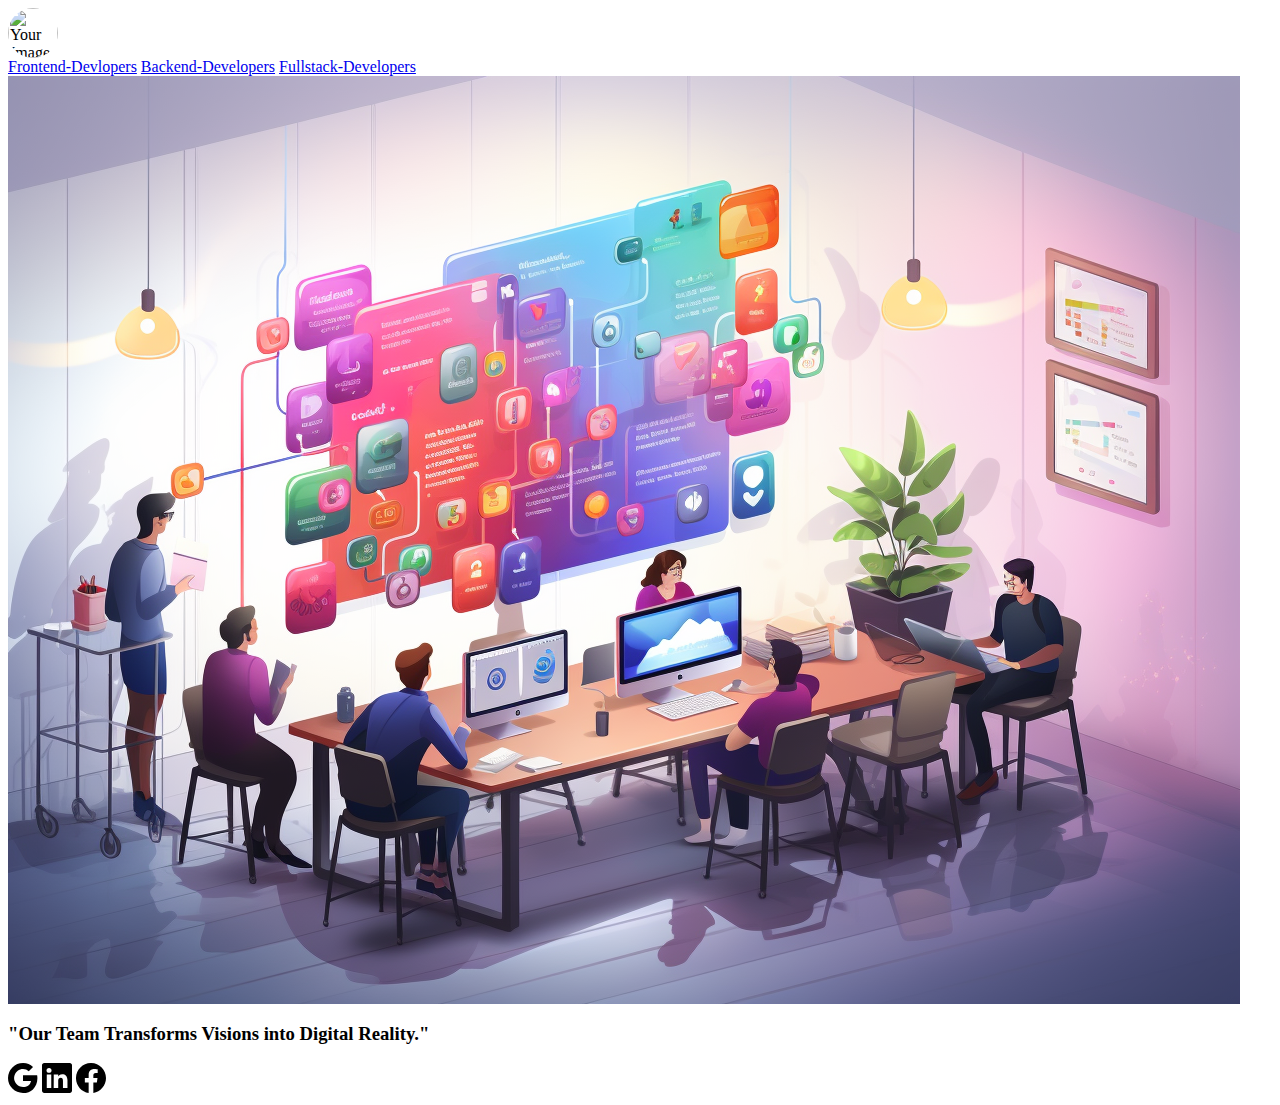
==== index.html @ 73cad887 "svg" ====
<html>
    <head>
        <script src="https://code.jquery.com/jquery-3.5.1.slim.min.js"></script>
        <title>Chandan Kumar</title>
        <link rel="stylesheet" href="https://cdn.jsdelivr.net/npm/bootstrap@4.6.2/dist/css/bootstrap.min.css" integrity="sha384-xOolHFLEh07PJGoPkLv1IbcEPTNtaed2xpHsD9ESMhqIYd0nLMwNLD69Npy4HI+N" crossorigin="anonymous">
        <link rel="stylesheet" href="C:\Users\chand\OneDrive\Desktop\Portfolio\index.css">
        <link rel="icon" type="image/jpg" href="C:\Users\chand\Downloads\IMG_20231231_193632_900.jpg">
    </head>
    <body>
        <header class="headerClass">
            <div class="logo">
                <img  src="C:\Users\chand\OneDrive\Desktop\Portfolio\20230902_112041.jpg" alt="Your Image Description" data-description="Pawan Kalyan" style="width: 50px; height: 50px; border-radius: 50%; display: block">

            </div>
            <div class="navigation" >
                <a href="loginfrom.html" class="button"> Frontend-Devlopers</a>
                <a href="#" class="button">Backend-Developers</a>
                <a href="#" class="button">Fullstack-Developers</a>
            </div>
        </header>
        <section>
            <div class="middle">
                <div class="software">
                    <img src="softwareTeam.png" class="software" alt="" >
                </div>
            <h3 class="text " id="text-main" onMouseOver="b()">"Our Team Transforms Visions into Digital Reality."</h3>
                
    
        </div>
        </section>
        <footer class="footerClass">
            <div class="socialMedia">
                <svg xmlns="http://www.w3.org/2000/svg" width="30" height="30" fill="currentColor" class="bi bi-google" viewBox="0 0 16 16">
                    <path d="M15.545 6.558a9.4 9.4 0 0 1 .139 1.626c0 2.434-.87 4.492-2.384 5.885h.002C11.978 15.292 10.158 16 8 16A8 8 0 1 1 8 0a7.7 7.7 0 0 1 5.352 2.082l-2.284 2.284A4.35 4.35 0 0 0 8 3.166c-2.087 0-3.86 1.408-4.492 3.304a4.8 4.8 0 0 0 0 3.063h.003c.635 1.893 2.405 3.301 4.492 3.301 1.078 0 2.004-.276 2.722-.764h-.003a3.7 3.7 0 0 0 1.599-2.431H8v-3.08z"/>
                  </svg>
                  <svg xmlns="http://www.w3.org/2000/svg" width="30" height="30" fill="currentColor" class="bi bi-linkedin" viewBox="0 0 16 16">
                    <path d="M0 1.146C0 .513.526 0 1.175 0h13.65C15.474 0 16 .513 16 1.146v13.708c0 .633-.526 1.146-1.175 1.146H1.175C.526 16 0 15.487 0 14.854zm4.943 12.248V6.169H2.542v7.225zm-1.2-8.212c.837 0 1.358-.554 1.358-1.248-.015-.709-.52-1.248-1.342-1.248S2.4 3.226 2.4 3.934c0 .694.521 1.248 1.327 1.248zm4.908 8.212V9.359c0-.216.016-.432.08-.586.173-.431.568-.878 1.232-.878.869 0 1.216.662 1.216 1.634v3.865h2.401V9.25c0-2.22-1.184-3.252-2.764-3.252-1.274 0-1.845.7-2.165 1.193v.025h-.016l.016-.025V6.169h-2.4c.03.678 0 7.225 0 7.225z"/>
                  </svg>
                  <svg xmlns="http://www.w3.org/2000/svg" width="30" height="30" fill="currentColor" class="bi bi-facebook" viewBox="0 0 16 16">
                    <path d="M16 8.049c0-4.446-3.582-8.05-8-8.05C3.58 0-.002 3.603-.002 8.05c0 4.017 2.926 7.347 6.75 7.951v-5.625h-2.03V8.05H6.75V6.275c0-2.017 1.195-3.131 3.022-3.131.876 0 1.791.157 1.791.157v1.98h-1.009c-.993 0-1.303.621-1.303 1.258v1.51h2.218l-.354 2.326H9.25V16c3.824-.604 6.75-3.934 6.75-7.951"/>
                  </svg>

            </div>
        </footer>
        <script src="script.js"></script>
        </body> 

</html>
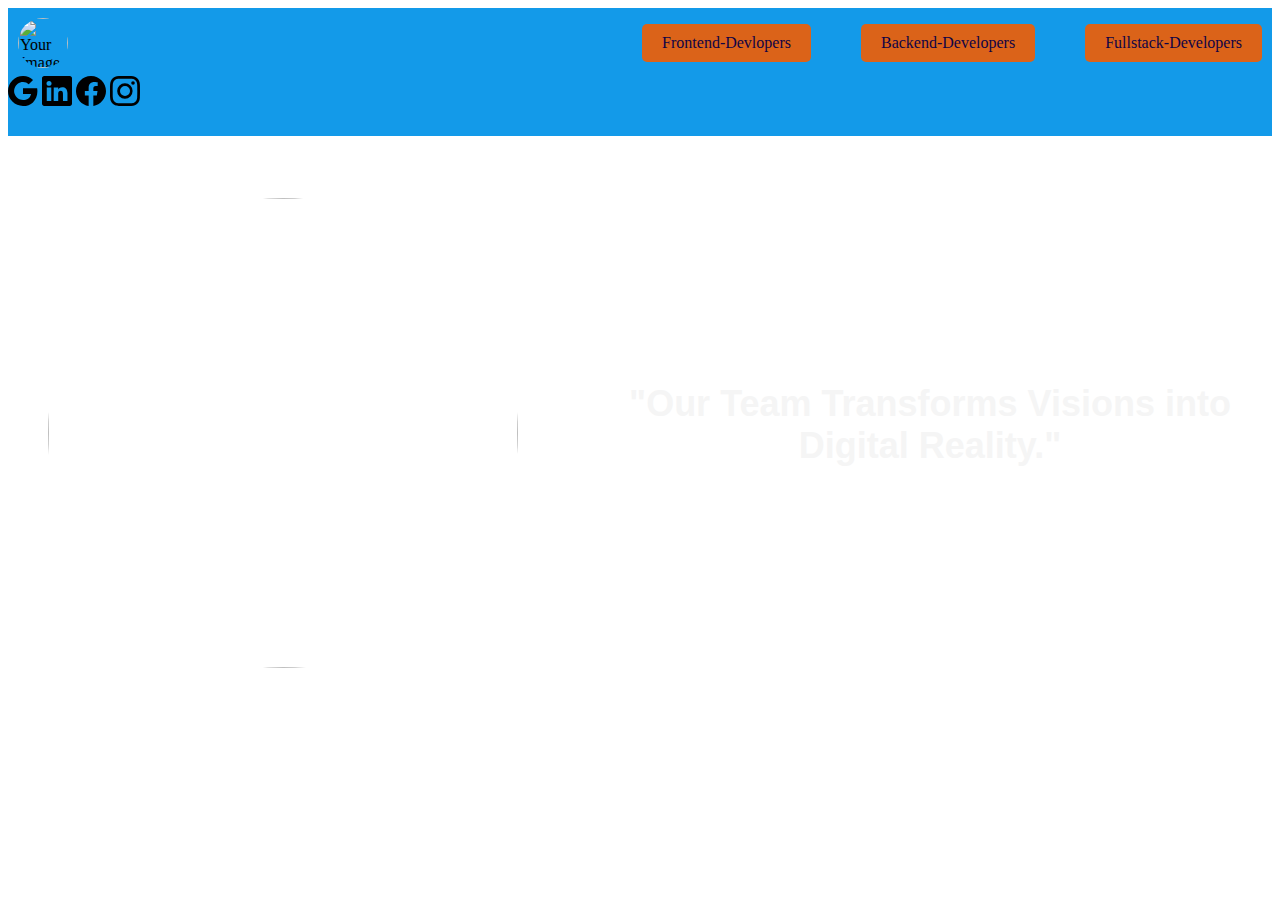
==== commit 0187d878: "svg" ====
--- a/index.html
+++ b/index.html
@@ -3,17 +3,17 @@
         <script src="https://code.jquery.com/jquery-3.5.1.slim.min.js"></script>
         <title>Chandan Kumar</title>
         <link rel="stylesheet" href="https://cdn.jsdelivr.net/npm/bootstrap@4.6.2/dist/css/bootstrap.min.css" integrity="sha384-xOolHFLEh07PJGoPkLv1IbcEPTNtaed2xpHsD9ESMhqIYd0nLMwNLD69Npy4HI+N" crossorigin="anonymous">
-        <link rel="stylesheet" href="C:\Users\chand\OneDrive\Desktop\Portfolio\index.css">
+        <link rel="stylesheet" href="./index.css">
         <link rel="icon" type="image/jpg" href="C:\Users\chand\Downloads\IMG_20231231_193632_900.jpg">
     </head>
     <body>
         <header class="headerClass">
             <div class="logo">
-                <img  src="C:\Users\chand\OneDrive\Desktop\Portfolio\20230902_112041.jpg" alt="Your Image Description" data-description="Pawan Kalyan" style="width: 50px; height: 50px; border-radius: 50%; display: block">
+                <img  src=C:\Users\chand\Downloads\20230902_112041.jpg alt="Your Image Description" data-description="Pawan Kalyan" style="width: 50px; height: 50px; border-radius: 50%; display: block">
 
             </div>
             <div class="navigation" >
-                <a href="loginfrom.html" class="button"> Frontend-Devlopers</a>
+                <a href="C:\Users\Siva Krishna\OneDrive\Desktop\Portfolio\loginfrom.html" class="button"> Frontend-Devlopers</a>
                 <a href="#" class="button">Backend-Developers</a>
                 <a href="#" class="button">Fullstack-Developers</a>
             </div>
@@ -21,9 +21,9 @@
         <section>
             <div class="middle">
                 <div class="software">
-                    <img src="softwareTeam.png" class="software" alt="" >
+                    <img src="C:\Users\chand\OneDrive\Desktop\Portfolio\softwareTeam.png" class="software" alt="" >
                 </div>
-            <h3 class="text " id="text-main" onMouseOver="b()">"Our Team Transforms Visions into Digital Reality."</h3>
+            <h3 class="text ">"Our Team Transforms Visions into Digital Reality."</h3>
                 
     
         </div>
@@ -39,10 +39,12 @@
                   <svg xmlns="http://www.w3.org/2000/svg" width="30" height="30" fill="currentColor" class="bi bi-facebook" viewBox="0 0 16 16">
                     <path d="M16 8.049c0-4.446-3.582-8.05-8-8.05C3.58 0-.002 3.603-.002 8.05c0 4.017 2.926 7.347 6.75 7.951v-5.625h-2.03V8.05H6.75V6.275c0-2.017 1.195-3.131 3.022-3.131.876 0 1.791.157 1.791.157v1.98h-1.009c-.993 0-1.303.621-1.303 1.258v1.51h2.218l-.354 2.326H9.25V16c3.824-.604 6.75-3.934 6.75-7.951"/>
                   </svg>
+                  <svg xmlns="http://www.w3.org/2000/svg" width="30" height="30" fill="currentColor" class="bi bi-instagram" viewBox="0 0 16 16">
+                    <path d="M8 0C5.829 0 5.556.01 4.703.048 3.85.088 3.269.222 2.76.42a3.9 3.9 0 0 0-1.417.923A3.9 3.9 0 0 0 .42 2.76C.222 3.268.087 3.85.048 4.7.01 5.555 0 5.827 0 8.001c0 2.172.01 2.444.048 3.297.04.852.174 1.433.372 1.942.205.526.478.972.923 1.417.444.445.89.719 1.416.923.51.198 1.09.333 1.942.372C5.555 15.99 5.827 16 8 16s2.444-.01 3.298-.048c.851-.04 1.434-.174 1.943-.372a3.9 3.9 0 0 0 1.416-.923c.445-.445.718-.891.923-1.417.197-.509.332-1.09.372-1.942C15.99 10.445 16 10.173 16 8s-.01-2.445-.048-3.299c-.04-.851-.175-1.433-.372-1.941a3.9 3.9 0 0 0-.923-1.417A3.9 3.9 0 0 0 13.24.42c-.51-.198-1.092-.333-1.943-.372C10.443.01 10.172 0 7.998 0zm-.717 1.442h.718c2.136 0 2.389.007 3.232.046.78.035 1.204.166 1.486.275.373.145.64.319.92.599s.453.546.598.92c.11.281.24.705.275 1.485.039.843.047 1.096.047 3.231s-.008 2.389-.047 3.232c-.035.78-.166 1.203-.275 1.485a2.5 2.5 0 0 1-.599.919c-.28.28-.546.453-.92.598-.28.11-.704.24-1.485.276-.843.038-1.096.047-3.232.047s-2.39-.009-3.233-.047c-.78-.036-1.203-.166-1.485-.276a2.5 2.5 0 0 1-.92-.598 2.5 2.5 0 0 1-.6-.92c-.109-.281-.24-.705-.275-1.485-.038-.843-.046-1.096-.046-3.233s.008-2.388.046-3.231c.036-.78.166-1.204.276-1.486.145-.373.319-.64.599-.92s.546-.453.92-.598c.282-.11.705-.24 1.485-.276.738-.034 1.024-.044 2.515-.045zm4.988 1.328a.96.96 0 1 0 0 1.92.96.96 0 0 0 0-1.92m-4.27 1.122a4.109 4.109 0 1 0 0 8.217 4.109 4.109 0 0 0 0-8.217m0 1.441a2.667 2.667 0 1 1 0 5.334 2.667 2.667 0 0 1 0-5.334"/>
+                  </svg>
 
             </div>
         </footer>
-        <script src="script.js"></script>
         </body> 
 
 </html>--- a/index.css
+++ b/index.css
@@ -0,0 +1,73 @@
+.headerClass{
+  background-color: rgb(19, 154, 233);
+}
+.footerClass{
+  background-color: rgb(19, 154, 233);
+  height:60px;
+  
+}
+
+  .middle{
+<<<<<<< Updated upstream
+    background-image: url("C:/Users/chand/Downloads/homeBGG.webp") ;
+=======
+    background-image: url("./homeBGG.webp") ;
+>>>>>>> Stashed changes
+    height: 700px; 
+    width: 100%;
+    margin-top: -2px;
+    position: relative; 
+  }
+  .software{
+    height: 470px;
+    width: 470px;
+    border-radius: 70%;
+    padding: 20px;
+    margin-top: 41px;
+    justify-content: space-between;
+    align-items: center;
+    position: absolute;
+  }
+
+  .text {
+    font-family: Arial, sans-serif;
+    text-align: center;
+    margin: 20px;
+    color: #f5f5f5;
+    margin-left: 600px;
+    margin-top: 10px;
+    font-size: 36px;
+    position: absolute;
+    top: 297px;
+  }
+
+header {
+    display: flex;
+    justify-content: space-between;
+    align-items: center; /* Align items vertically in the center */
+    background-color: #333;
+    padding: 10px;
+  }
+
+  .logo img {
+    width: 50px;
+    height: 50px;
+    border-radius: 50%;
+    display: block;
+  }
+
+  .navigation {
+    display: flex;
+    gap: 50px; /* Adjust the gap between buttons */
+  }
+
+  .button {
+    padding: 10px 20px;
+    font-size: 16px;
+    text-decoration: none;
+    color: #100345;
+    background-color: #db6319;
+    border: none;
+    border-radius: 5px;
+    cursor: pointer;
+  }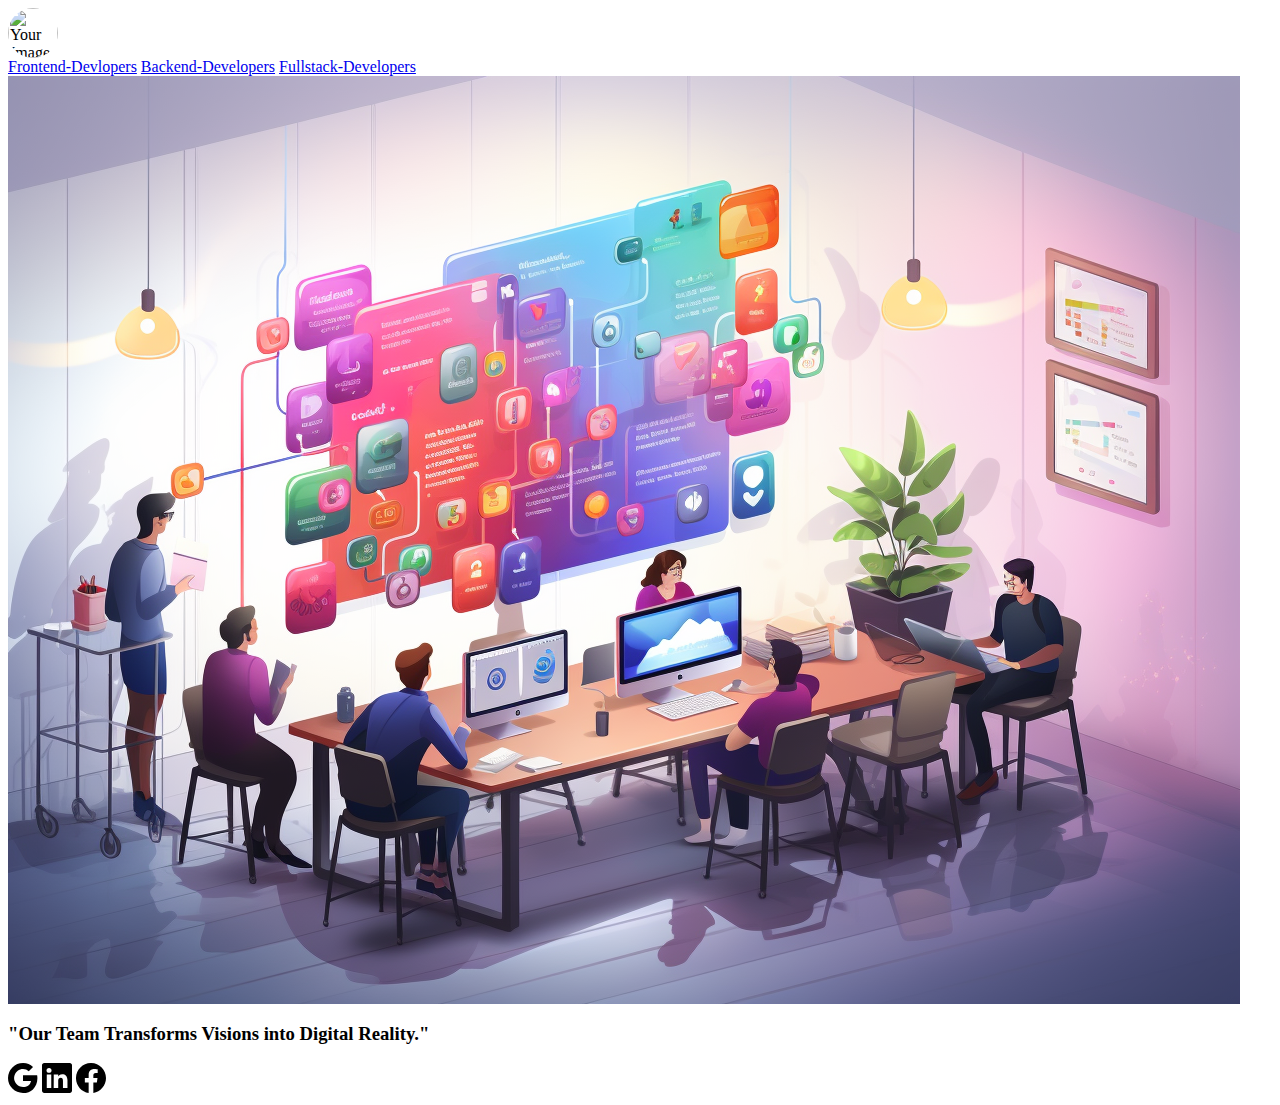
==== commit ecb70272: "demo3" ====
--- a/index.html
+++ b/index.html
@@ -3,17 +3,17 @@
         <script src="https://code.jquery.com/jquery-3.5.1.slim.min.js"></script>
         <title>Chandan Kumar</title>
         <link rel="stylesheet" href="https://cdn.jsdelivr.net/npm/bootstrap@4.6.2/dist/css/bootstrap.min.css" integrity="sha384-xOolHFLEh07PJGoPkLv1IbcEPTNtaed2xpHsD9ESMhqIYd0nLMwNLD69Npy4HI+N" crossorigin="anonymous">
-        <link rel="stylesheet" href="./index.css">
+        <link rel="stylesheet" href="C:\Users\chand\OneDrive\Desktop\Portfolio\index.css">
         <link rel="icon" type="image/jpg" href="C:\Users\chand\Downloads\IMG_20231231_193632_900.jpg">
     </head>
     <body>
         <header class="headerClass">
             <div class="logo">
-                <img  src=C:\Users\chand\Downloads\20230902_112041.jpg alt="Your Image Description" data-description="Pawan Kalyan" style="width: 50px; height: 50px; border-radius: 50%; display: block">
+                <img  src="C:\Users\chand\OneDrive\Desktop\Portfolio\20230902_112041.jpg" alt="Your Image Description" data-description="Pawan Kalyan" style="width: 50px; height: 50px; border-radius: 50%; display: block">
 
             </div>
             <div class="navigation" >
-                <a href="C:\Users\Siva Krishna\OneDrive\Desktop\Portfolio\loginfrom.html" class="button"> Frontend-Devlopers</a>
+                <a href="loginfrom.html" class="button"> Frontend-Devlopers</a>
                 <a href="#" class="button">Backend-Developers</a>
                 <a href="#" class="button">Fullstack-Developers</a>
             </div>
@@ -21,9 +21,9 @@
         <section>
             <div class="middle">
                 <div class="software">
-                    <img src="C:\Users\chand\OneDrive\Desktop\Portfolio\softwareTeam.png" class="software" alt="" >
+                    <img src="softwareTeam.png" class="software" alt="" >
                 </div>
-            <h3 class="text ">"Our Team Transforms Visions into Digital Reality."</h3>
+            <h3 class="text " id="text-main" onmouseover="c()" onmouseout="b()">"Our Team Transforms Visions into Digital Reality."</h3>
                 
     
         </div>
@@ -39,12 +39,10 @@
                   <svg xmlns="http://www.w3.org/2000/svg" width="30" height="30" fill="currentColor" class="bi bi-facebook" viewBox="0 0 16 16">
                     <path d="M16 8.049c0-4.446-3.582-8.05-8-8.05C3.58 0-.002 3.603-.002 8.05c0 4.017 2.926 7.347 6.75 7.951v-5.625h-2.03V8.05H6.75V6.275c0-2.017 1.195-3.131 3.022-3.131.876 0 1.791.157 1.791.157v1.98h-1.009c-.993 0-1.303.621-1.303 1.258v1.51h2.218l-.354 2.326H9.25V16c3.824-.604 6.75-3.934 6.75-7.951"/>
                   </svg>
-                  <svg xmlns="http://www.w3.org/2000/svg" width="30" height="30" fill="currentColor" class="bi bi-instagram" viewBox="0 0 16 16">
-                    <path d="M8 0C5.829 0 5.556.01 4.703.048 3.85.088 3.269.222 2.76.42a3.9 3.9 0 0 0-1.417.923A3.9 3.9 0 0 0 .42 2.76C.222 3.268.087 3.85.048 4.7.01 5.555 0 5.827 0 8.001c0 2.172.01 2.444.048 3.297.04.852.174 1.433.372 1.942.205.526.478.972.923 1.417.444.445.89.719 1.416.923.51.198 1.09.333 1.942.372C5.555 15.99 5.827 16 8 16s2.444-.01 3.298-.048c.851-.04 1.434-.174 1.943-.372a3.9 3.9 0 0 0 1.416-.923c.445-.445.718-.891.923-1.417.197-.509.332-1.09.372-1.942C15.99 10.445 16 10.173 16 8s-.01-2.445-.048-3.299c-.04-.851-.175-1.433-.372-1.941a3.9 3.9 0 0 0-.923-1.417A3.9 3.9 0 0 0 13.24.42c-.51-.198-1.092-.333-1.943-.372C10.443.01 10.172 0 7.998 0zm-.717 1.442h.718c2.136 0 2.389.007 3.232.046.78.035 1.204.166 1.486.275.373.145.64.319.92.599s.453.546.598.92c.11.281.24.705.275 1.485.039.843.047 1.096.047 3.231s-.008 2.389-.047 3.232c-.035.78-.166 1.203-.275 1.485a2.5 2.5 0 0 1-.599.919c-.28.28-.546.453-.92.598-.28.11-.704.24-1.485.276-.843.038-1.096.047-3.232.047s-2.39-.009-3.233-.047c-.78-.036-1.203-.166-1.485-.276a2.5 2.5 0 0 1-.92-.598 2.5 2.5 0 0 1-.6-.92c-.109-.281-.24-.705-.275-1.485-.038-.843-.046-1.096-.046-3.233s.008-2.388.046-3.231c.036-.78.166-1.204.276-1.486.145-.373.319-.64.599-.92s.546-.453.92-.598c.282-.11.705-.24 1.485-.276.738-.034 1.024-.044 2.515-.045zm4.988 1.328a.96.96 0 1 0 0 1.92.96.96 0 0 0 0-1.92m-4.27 1.122a4.109 4.109 0 1 0 0 8.217 4.109 4.109 0 0 0 0-8.217m0 1.441a2.667 2.667 0 1 1 0 5.334 2.667 2.667 0 0 1 0-5.334"/>
-                  </svg>
 
             </div>
         </footer>
+        <script src="script.js"></script>
         </body> 
 
 </html>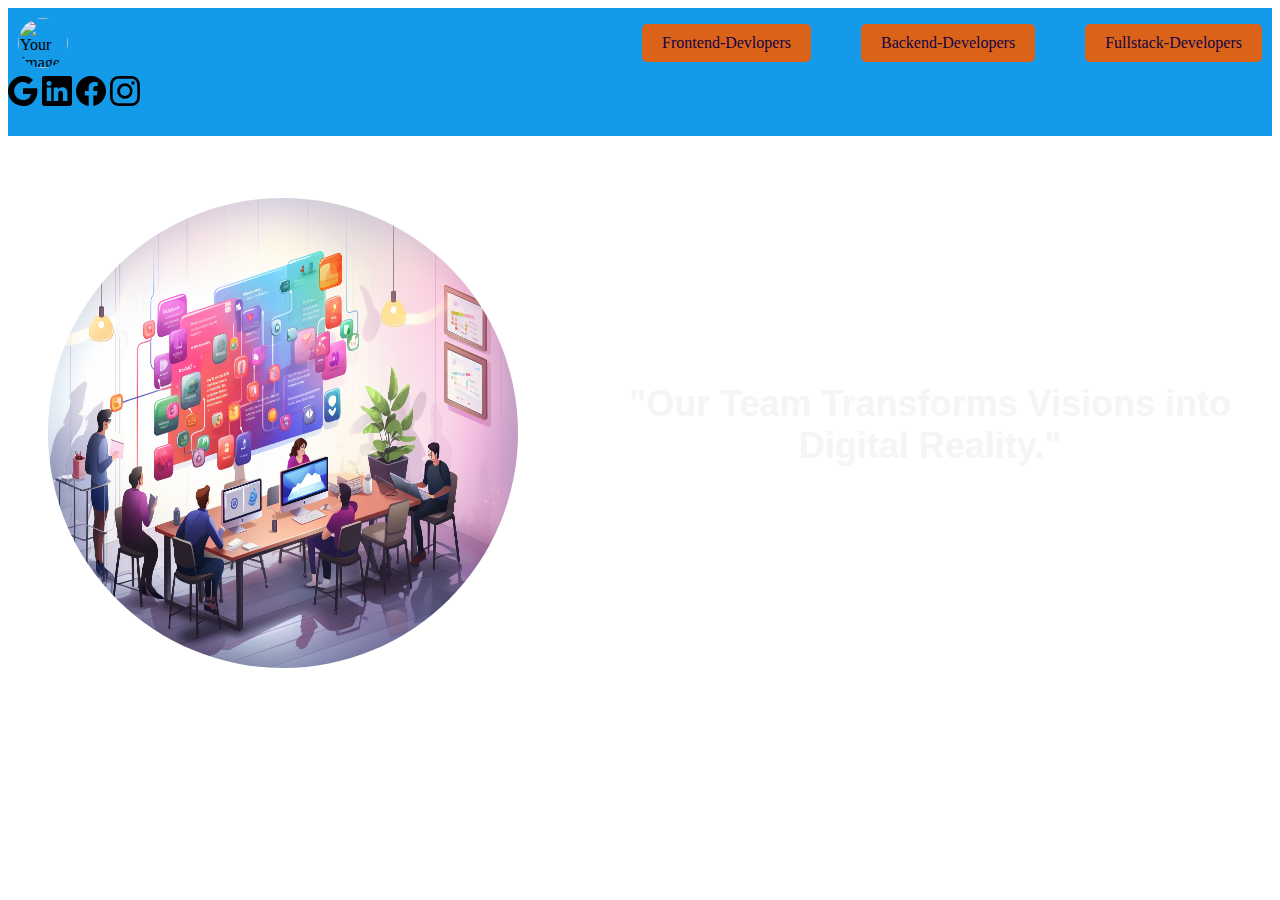
==== commit a1e61624: "svg2" ====
--- a/index.html
+++ b/index.html
@@ -3,7 +3,7 @@
         <script src="https://code.jquery.com/jquery-3.5.1.slim.min.js"></script>
         <title>Chandan Kumar</title>
         <link rel="stylesheet" href="https://cdn.jsdelivr.net/npm/bootstrap@4.6.2/dist/css/bootstrap.min.css" integrity="sha384-xOolHFLEh07PJGoPkLv1IbcEPTNtaed2xpHsD9ESMhqIYd0nLMwNLD69Npy4HI+N" crossorigin="anonymous">
-        <link rel="stylesheet" href="C:\Users\chand\OneDrive\Desktop\Portfolio\index.css">
+        <link rel="stylesheet" href="./index.css">
         <link rel="icon" type="image/jpg" href="C:\Users\chand\Downloads\IMG_20231231_193632_900.jpg">
     </head>
     <body>
@@ -39,6 +39,9 @@
                   <svg xmlns="http://www.w3.org/2000/svg" width="30" height="30" fill="currentColor" class="bi bi-facebook" viewBox="0 0 16 16">
                     <path d="M16 8.049c0-4.446-3.582-8.05-8-8.05C3.58 0-.002 3.603-.002 8.05c0 4.017 2.926 7.347 6.75 7.951v-5.625h-2.03V8.05H6.75V6.275c0-2.017 1.195-3.131 3.022-3.131.876 0 1.791.157 1.791.157v1.98h-1.009c-.993 0-1.303.621-1.303 1.258v1.51h2.218l-.354 2.326H9.25V16c3.824-.604 6.75-3.934 6.75-7.951"/>
                   </svg>
+                  <svg xmlns="http://www.w3.org/2000/svg" width="30" height="30" fill="currentColor" class="bi bi-instagram" viewBox="0 0 16 16">
+                    <path d="M8 0C5.829 0 5.556.01 4.703.048 3.85.088 3.269.222 2.76.42a3.9 3.9 0 0 0-1.417.923A3.9 3.9 0 0 0 .42 2.76C.222 3.268.087 3.85.048 4.7.01 5.555 0 5.827 0 8.001c0 2.172.01 2.444.048 3.297.04.852.174 1.433.372 1.942.205.526.478.972.923 1.417.444.445.89.719 1.416.923.51.198 1.09.333 1.942.372C5.555 15.99 5.827 16 8 16s2.444-.01 3.298-.048c.851-.04 1.434-.174 1.943-.372a3.9 3.9 0 0 0 1.416-.923c.445-.445.718-.891.923-1.417.197-.509.332-1.09.372-1.942C15.99 10.445 16 10.173 16 8s-.01-2.445-.048-3.299c-.04-.851-.175-1.433-.372-1.941a3.9 3.9 0 0 0-.923-1.417A3.9 3.9 0 0 0 13.24.42c-.51-.198-1.092-.333-1.943-.372C10.443.01 10.172 0 7.998 0zm-.717 1.442h.718c2.136 0 2.389.007 3.232.046.78.035 1.204.166 1.486.275.373.145.64.319.92.599s.453.546.598.92c.11.281.24.705.275 1.485.039.843.047 1.096.047 3.231s-.008 2.389-.047 3.232c-.035.78-.166 1.203-.275 1.485a2.5 2.5 0 0 1-.599.919c-.28.28-.546.453-.92.598-.28.11-.704.24-1.485.276-.843.038-1.096.047-3.232.047s-2.39-.009-3.233-.047c-.78-.036-1.203-.166-1.485-.276a2.5 2.5 0 0 1-.92-.598 2.5 2.5 0 0 1-.6-.92c-.109-.281-.24-.705-.275-1.485-.038-.843-.046-1.096-.046-3.233s.008-2.388.046-3.231c.036-.78.166-1.204.276-1.486.145-.373.319-.64.599-.92s.546-.453.92-.598c.282-.11.705-.24 1.485-.276.738-.034 1.024-.044 2.515-.045zm4.988 1.328a.96.96 0 1 0 0 1.92.96.96 0 0 0 0-1.92m-4.27 1.122a4.109 4.109 0 1 0 0 8.217 4.109 4.109 0 0 0 0-8.217m0 1.441a2.667 2.667 0 1 1 0 5.334 2.667 2.667 0 0 1 0-5.334"/>
+                  </svg>
 
             </div>
         </footer>
--- a/index.css
+++ b/index.css
@@ -0,0 +1,73 @@
+.headerClass{
+  background-color: rgb(19, 154, 233);
+}
+.footerClass{
+  background-color: rgb(19, 154, 233);
+  height:60px;
+  
+}
+
+  .middle{
+<<<<<<< Updated upstream
+    background-image: url("C:/Users/chand/Downloads/homeBGG.webp") ;
+=======
+    background-image: url("./homeBGG.webp") ;
+>>>>>>> Stashed changes
+    height: 700px; 
+    width: 100%;
+    margin-top: -2px;
+    position: relative; 
+  }
+  .software{
+    height: 470px;
+    width: 470px;
+    border-radius: 70%;
+    padding: 20px;
+    margin-top: 41px;
+    justify-content: space-between;
+    align-items: center;
+    position: absolute;
+  }
+
+  .text {
+    font-family: Arial, sans-serif;
+    text-align: center;
+    margin: 20px;
+    color: #f5f5f5;
+    margin-left: 600px;
+    margin-top: 10px;
+    font-size: 36px;
+    position: absolute;
+    top: 297px;
+  }
+
+header {
+    display: flex;
+    justify-content: space-between;
+    align-items: center; /* Align items vertically in the center */
+    background-color: #333;
+    padding: 10px;
+  }
+
+  .logo img {
+    width: 50px;
+    height: 50px;
+    border-radius: 50%;
+    display: block;
+  }
+
+  .navigation {
+    display: flex;
+    gap: 50px; /* Adjust the gap between buttons */
+  }
+
+  .button {
+    padding: 10px 20px;
+    font-size: 16px;
+    text-decoration: none;
+    color: #100345;
+    background-color: #db6319;
+    border: none;
+    border-radius: 5px;
+    cursor: pointer;
+  }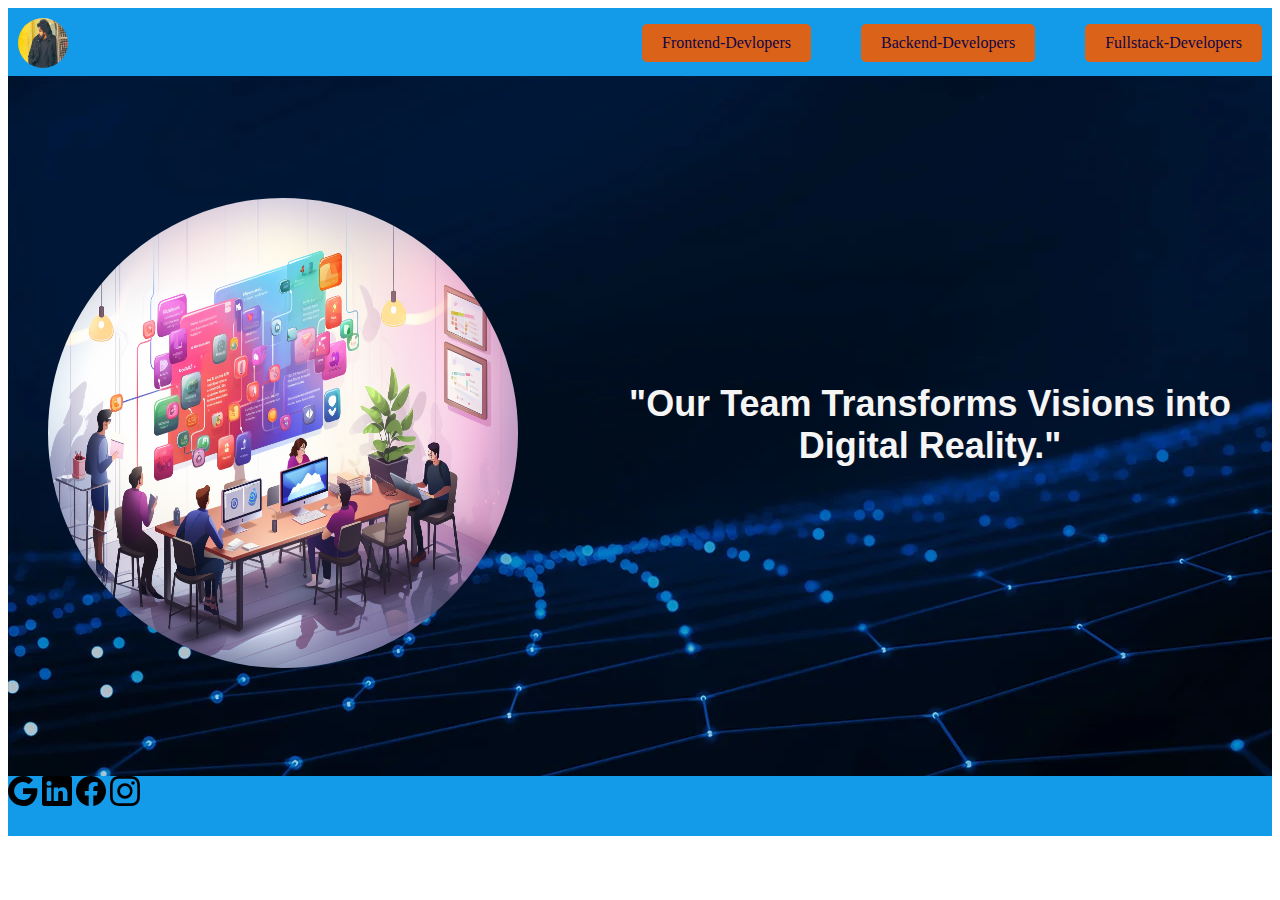
==== commit 38e0461c: "svg3" ====
--- a/index.html
+++ b/index.html
@@ -9,7 +9,7 @@
     <body>
         <header class="headerClass">
             <div class="logo">
-                <img  src="C:\Users\chand\OneDrive\Desktop\Portfolio\20230902_112041.jpg" alt="Your Image Description" data-description="Pawan Kalyan" style="width: 50px; height: 50px; border-radius: 50%; display: block">
+                <img  src="20230902_112041.jpg" alt="Your Image Description" data-description="Pawan Kalyan" style="width: 50px; height: 50px; border-radius: 50%; display: block">
 
             </div>
             <div class="navigation" >
--- a/index.css
+++ b/index.css
@@ -8,11 +8,7 @@
 }
 
   .middle{
-<<<<<<< Updated upstream
-    background-image: url("C:/Users/chand/Downloads/homeBGG.webp") ;
-=======
     background-image: url("./homeBGG.webp") ;
->>>>>>> Stashed changes
     height: 700px; 
     width: 100%;
     margin-top: -2px;
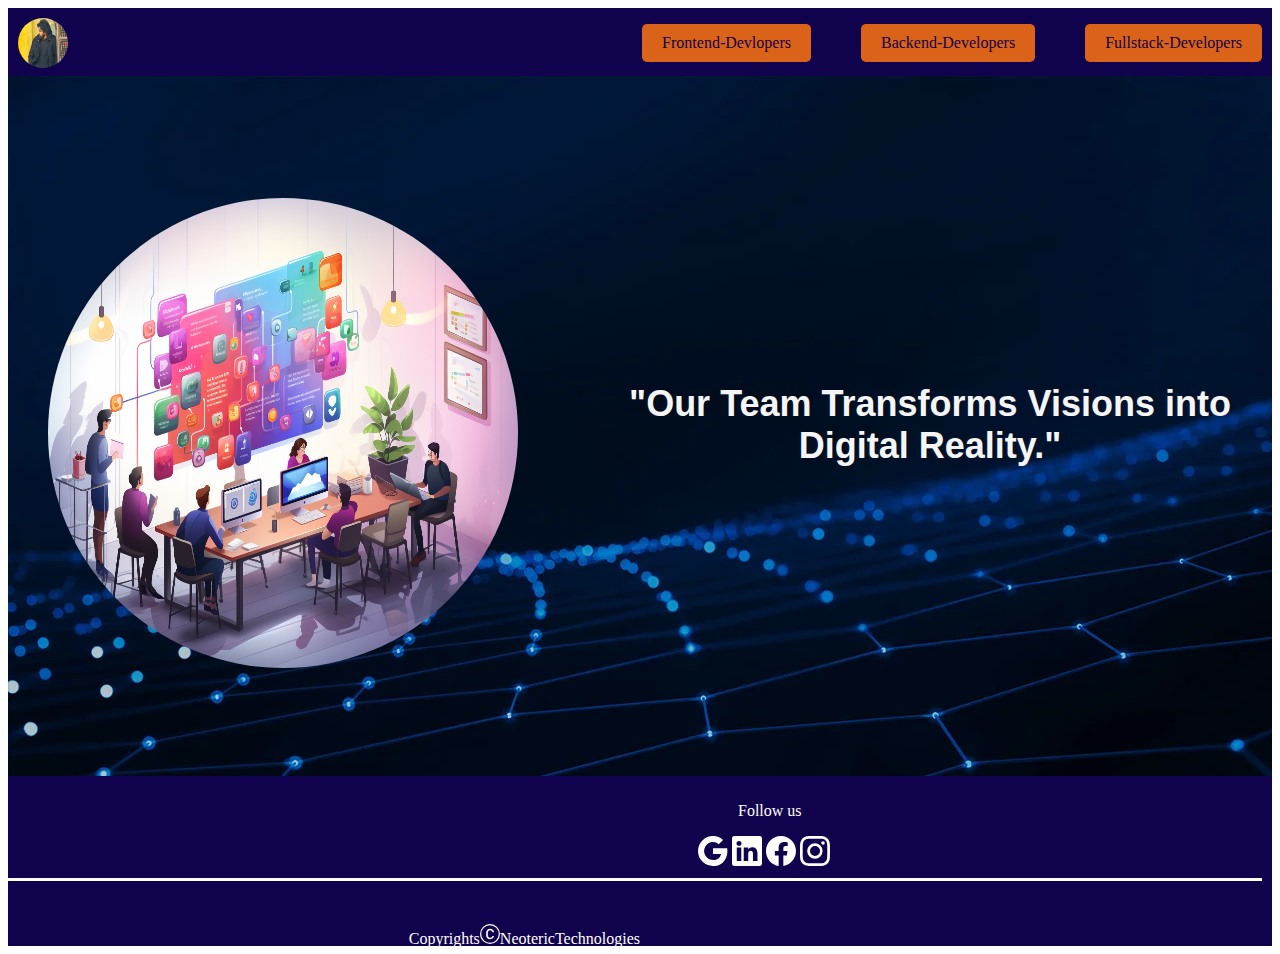
==== commit e16856e1: "commit" ====
--- a/index.html
+++ b/index.html
@@ -30,6 +30,9 @@
         </section>
         <footer class="footerClass">
             <div class="socialMedia">
+                <div class="follower">
+                    <p>Follow us</p>
+                </div>
                 <svg xmlns="http://www.w3.org/2000/svg" width="30" height="30" fill="currentColor" class="bi bi-google" viewBox="0 0 16 16">
                     <path d="M15.545 6.558a9.4 9.4 0 0 1 .139 1.626c0 2.434-.87 4.492-2.384 5.885h.002C11.978 15.292 10.158 16 8 16A8 8 0 1 1 8 0a7.7 7.7 0 0 1 5.352 2.082l-2.284 2.284A4.35 4.35 0 0 0 8 3.166c-2.087 0-3.86 1.408-4.492 3.304a4.8 4.8 0 0 0 0 3.063h.003c.635 1.893 2.405 3.301 4.492 3.301 1.078 0 2.004-.276 2.722-.764h-.003a3.7 3.7 0 0 0 1.599-2.431H8v-3.08z"/>
                   </svg>
@@ -42,8 +45,13 @@
                   <svg xmlns="http://www.w3.org/2000/svg" width="30" height="30" fill="currentColor" class="bi bi-instagram" viewBox="0 0 16 16">
                     <path d="M8 0C5.829 0 5.556.01 4.703.048 3.85.088 3.269.222 2.76.42a3.9 3.9 0 0 0-1.417.923A3.9 3.9 0 0 0 .42 2.76C.222 3.268.087 3.85.048 4.7.01 5.555 0 5.827 0 8.001c0 2.172.01 2.444.048 3.297.04.852.174 1.433.372 1.942.205.526.478.972.923 1.417.444.445.89.719 1.416.923.51.198 1.09.333 1.942.372C5.555 15.99 5.827 16 8 16s2.444-.01 3.298-.048c.851-.04 1.434-.174 1.943-.372a3.9 3.9 0 0 0 1.416-.923c.445-.445.718-.891.923-1.417.197-.509.332-1.09.372-1.942C15.99 10.445 16 10.173 16 8s-.01-2.445-.048-3.299c-.04-.851-.175-1.433-.372-1.941a3.9 3.9 0 0 0-.923-1.417A3.9 3.9 0 0 0 13.24.42c-.51-.198-1.092-.333-1.943-.372C10.443.01 10.172 0 7.998 0zm-.717 1.442h.718c2.136 0 2.389.007 3.232.046.78.035 1.204.166 1.486.275.373.145.64.319.92.599s.453.546.598.92c.11.281.24.705.275 1.485.039.843.047 1.096.047 3.231s-.008 2.389-.047 3.232c-.035.78-.166 1.203-.275 1.485a2.5 2.5 0 0 1-.599.919c-.28.28-.546.453-.92.598-.28.11-.704.24-1.485.276-.843.038-1.096.047-3.232.047s-2.39-.009-3.233-.047c-.78-.036-1.203-.166-1.485-.276a2.5 2.5 0 0 1-.92-.598 2.5 2.5 0 0 1-.6-.92c-.109-.281-.24-.705-.275-1.485-.038-.843-.046-1.096-.046-3.233s.008-2.388.046-3.231c.036-.78.166-1.204.276-1.486.145-.373.319-.64.599-.92s.546-.453.92-.598c.282-.11.705-.24 1.485-.276.738-.034 1.024-.044 2.515-.045zm4.988 1.328a.96.96 0 1 0 0 1.92.96.96 0 0 0 0-1.92m-4.27 1.122a4.109 4.109 0 1 0 0 8.217 4.109 4.109 0 0 0 0-8.217m0 1.441a2.667 2.667 0 1 1 0 5.334 2.667 2.667 0 0 1 0-5.334"/>
                   </svg>
+                  <hr  color="white" size="3" >
+                  <p class="footerParagraph">Copyrights<svg xmlns="http://www.w3.org/2000/svg" width="20" height="20" fill="currentColor" class="bi bi-c-circle" viewBox="0 0 16 16">
+                    <path d="M1 8a7 7 0 1 0 14 0A7 7 0 0 0 1 8m15 0A8 8 0 1 1 0 8a8 8 0 0 1 16 0M8.146 4.992c-1.212 0-1.927.92-1.927 2.502v1.06c0 1.571.703 2.462 1.927 2.462.979 0 1.641-.586 1.729-1.418h1.295v.093c-.1 1.448-1.354 2.467-3.03 2.467-2.091 0-3.269-1.336-3.269-3.603V7.482c0-2.261 1.201-3.638 3.27-3.638 1.681 0 2.935 1.054 3.029 2.572v.088H9.875c-.088-.879-.768-1.512-1.729-1.512"/></svg>NeotericTechnologies</p>
+                  
 
             </div>
+
         </footer>
         <script src="script.js"></script>
         </body> 
--- a/index.css
+++ b/index.css
@@ -1,9 +1,10 @@
 .headerClass{
-  background-color: rgb(19, 154, 233);
+  background-color:#11024e;
 }
 .footerClass{
-  background-color: rgb(19, 154, 233);
-  height:60px;
+  background-color:#11024e;
+  height: 170;
+  
   
 }
 
@@ -66,4 +67,28 @@
     border: none;
     border-radius: 5px;
     cursor: pointer;
+  }
+  .socialMedia{
+    
+    padding: 10px;
+    gap: 10px;
+    margin-left: 680px;
+    color: white;
+    
+   
+  }
+  hr{
+    margin-top:8px ;
+    display: flex;
+    margin-left: -700px;
+    color: white;
+  }
+  .footerParagraph{
+    margin-top: 35px;
+    position:absolute;
+    right: 640px;
+    color:white;
+  }
+  .follower{
+    margin-left: 40px;
   }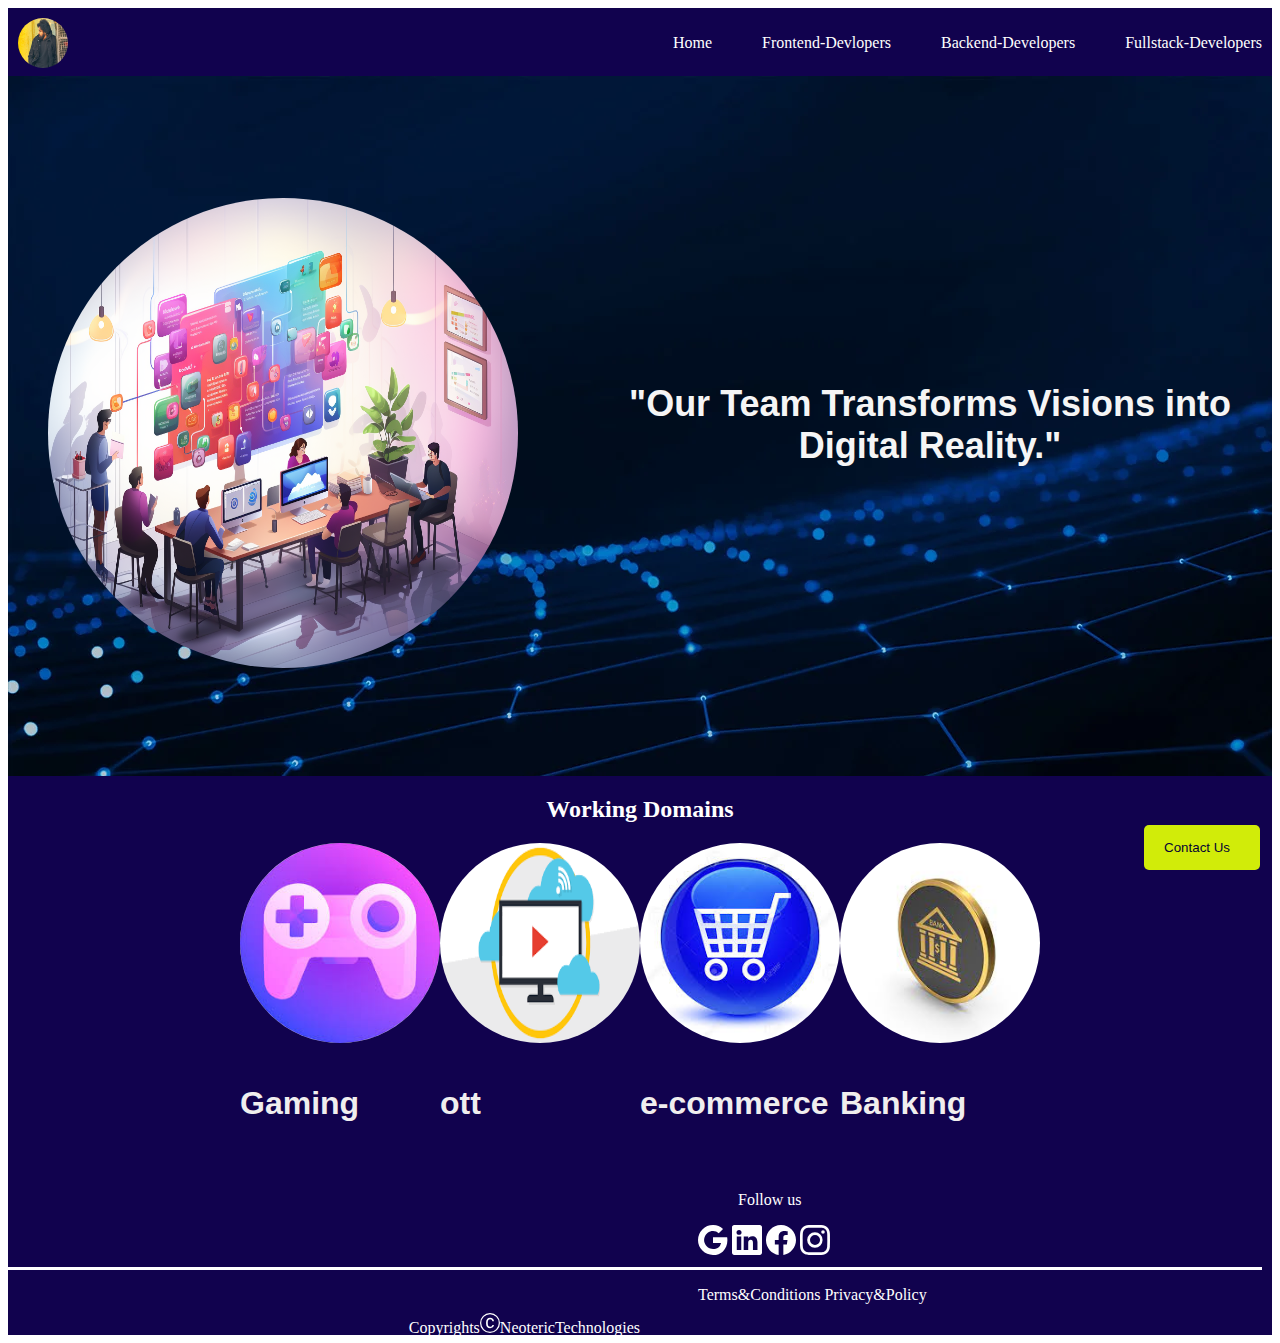
==== commit 8fe336cc: "java" ====
--- a/index.html
+++ b/index.html
@@ -4,6 +4,8 @@
         <title>Chandan Kumar</title>
         <link rel="stylesheet" href="https://cdn.jsdelivr.net/npm/bootstrap@4.6.2/dist/css/bootstrap.min.css" integrity="sha384-xOolHFLEh07PJGoPkLv1IbcEPTNtaed2xpHsD9ESMhqIYd0nLMwNLD69Npy4HI+N" crossorigin="anonymous">
         <link rel="stylesheet" href="./index.css">
+        <link rel="stylesheet" href="https://cdnjs.cloudflare.com/ajax/libs/font-awesome/6.5.1/css/all.min.css" integrity="sha512-DTOQO9RWCH3ppGqcWaEA1BIZOC6xxalwEsw9c2QQeAIftl+Vegovlnee1c9QX4TctnWMn13TZye+giMm8e2LwA==" crossorigin="anonymous" referrerpolicy="no-referrer" />
+  
         <link rel="icon" type="image/jpg" href="C:\Users\chand\Downloads\IMG_20231231_193632_900.jpg">
     </head>
     <body>
@@ -13,10 +15,11 @@
 
             </div>
             <div class="navigation" >
-                <a href="loginfrom.html" class="button"> Frontend-Devlopers</a>
+                <a href="index.html" class="button">Home</a>
+                <a href="frontendPage.html" class="button"> Frontend-Devlopers</a>
                 <a href="#" class="button">Backend-Developers</a>
                 <a href="#" class="button">Fullstack-Developers</a>
-            </div>
+            </div>                                         
         </header>
         <section>
             <div class="middle">
@@ -26,6 +29,27 @@
             <h3 class="text " id="text-main" onmouseover="c()" onmouseout="b()">"Our Team Transforms Visions into Digital Reality."</h3>
                 
     
+        </div>
+        </section>
+       
+        <section>
+            <div class="workingDomain"> <h2>Working Domains</h2>
+            
+            <div class="domains">
+                <div class="d-flex flex-column text-center">
+                <img src="gaming.jpg" width="200" height="200" alt="" >
+                <h4>Gaming</h4>
+                </div>
+                <div class="d-flex flex-column text-center">
+                <img src="ott.png" width="200" height="200" alt=""><h4>ott</h4>
+                </div>
+                <div class="d-flex flex-column text-center">
+                <img src="e-commerse.jpg" width="200" height="200"alt=""><h4>e-commerce</h4>
+                </div>
+                <div class="d-flex flex-column text-center">
+                <img src="banking.jpg" width="200" height="200" alt=""><h4>Banking</h4>
+                </div>
+            </div>
         </div>
         </section>
         <footer class="footerClass">
@@ -47,9 +71,17 @@
                   </svg>
                   <hr  color="white" size="3" >
                   <p class="footerParagraph">Copyrights<svg xmlns="http://www.w3.org/2000/svg" width="20" height="20" fill="currentColor" class="bi bi-c-circle" viewBox="0 0 16 16">
-                    <path d="M1 8a7 7 0 1 0 14 0A7 7 0 0 0 1 8m15 0A8 8 0 1 1 0 8a8 8 0 0 1 16 0M8.146 4.992c-1.212 0-1.927.92-1.927 2.502v1.06c0 1.571.703 2.462 1.927 2.462.979 0 1.641-.586 1.729-1.418h1.295v.093c-.1 1.448-1.354 2.467-3.03 2.467-2.091 0-3.269-1.336-3.269-3.603V7.482c0-2.261 1.201-3.638 3.27-3.638 1.681 0 2.935 1.054 3.029 2.572v.088H9.875c-.088-.879-.768-1.512-1.729-1.512"/></svg>NeotericTechnologies</p>
-                  
+                    <path d="M1 8a7 7 0 1 0 14 0A7 7 0 0 0 1 8m15 0A8 8 0 1 1 0 8a8 8 0 0 1 16 0M8.146 4.992c-1.212 0-1.927.92-1.927 2.502v1.06c0 1.571.703 2.462 1.927 2.462.979 0 1.641-.586 1.729-1.418h1.295v.093c-.1 1.448-1.354 2.467-3.03 2.467-2.091 0-3.269-1.336-3.269-3.603V7.482c0-2.261 1.201-3.638 3.27-3.638 1.681 0 2.935 1.054 3.029 2.572v.088H9.875c-.088-.879-.768-1.512-1.729-1.512"/></svg>NeotericTechnologies </p>
+                  <p class="terms">Terms&Conditions Privacy&Policy</p>
+                 
 
+            </div>
+            <div class="contact-us-button">
+                <button class="contact-button" onclick="openContactForm()">
+                    <span>Contact Us</span>
+                    <i class="fas fa-envelope"></i>                             
+                </button>
+                
             </div>
 
         </footer>
--- a/index.css
+++ b/index.css
@@ -41,7 +41,7 @@
 header {
     display: flex;
     justify-content: space-between;
-    align-items: center; /* Align items vertically in the center */
+    align-items: center; 
     background-color: #333;
     padding: 10px;
   }
@@ -55,19 +55,39 @@
 
   .navigation {
     display: flex;
-    gap: 50px; /* Adjust the gap between buttons */
+    gap: 50px; 
   }
 
   .button {
-    padding: 10px 20px;
     font-size: 16px;
     text-decoration: none;
-    color: #100345;
-    background-color: #db6319;
+    color: white;
     border: none;
-    border-radius: 5px;
     cursor: pointer;
   }
+ .col-md-8 {
+  background-color: #fbfbfb;
+  height: 450px;
+ }
+ .col-md-3 {
+  background-color: #e1de44;
+  height: 450px;
+ }
+ .col-md-10{
+  font-size: 22px;
+  font-style: italic;
+text-align: center;
+
+ }
+ .col-md-1{
+  position: fixed;
+  right: 1%;
+  height: 450px;
+  margin-right: -11px;
+  top:70px;
+  
+ }
+ 
   .socialMedia{
     
     padding: 10px;
@@ -88,7 +108,97 @@
     position:absolute;
     right: 640px;
     color:white;
+    gap: 10px;
   }
   .follower{
     margin-left: 40px;
-  }+  }
+<<<<<<< Updated upstream
+  .clickable{
+    align-items: center;
+  }
+  .scrollable-profile {
+    height: 450px; /* Set a fixed height as needed */
+    overflow-y: auto; /* Add a vertical scrollbar when content overflows */
+    border: 1px solid #430cb1; /* Optional: Add a border for better visibility */
+    padding: 10px; /* Optional: Add padding for better spacing */
+  }
+  .scrollable-skills{
+    overflow-y: auto;
+    height: 450px;
+    border: 1px solid #430cb1;
+    padding: 10px;
+
+  }
+  .profile-margin{
+    margin-left: 60px;
+
+  }
+
+  .profile-margin p{
+    font-size: 30px;
+    
+  }
+=======
+  .terms{
+    margin-left: 500px;
+    margin-top: 35px;
+    position:absolute;
+  }
+  .contact-us-button {
+    position: fixed;
+    bottom: 30px;
+   right: 20px;
+    z-index: 999; 
+}
+
+.contact-button {
+    background-color: rgb(209, 236, 9);
+    color:rgb(5, 2, 52);
+    border: none;
+    padding: 15px 20px;                               
+    border-radius: 5px;
+    cursor: pointer;
+    transition: background-color 0.3s;
+    display: flex;
+    align-items: center;
+}
+
+.contact-button:hover {
+    background-color: #05dc1a;
+}
+
+.contact-button i {
+    margin-left: 10px;
+}
+.domains{
+ margin: auto;
+  display: block;
+  background-color: #11024e;
+  align-items: center;
+  display: flex;
+  font-size:xx-large;
+  font-family:Arial, Helvetica, sans-serif;
+  font-weight: 500;
+  color:rgb(240, 238, 238);
+}
+.workingDomain{
+  align-items: center;
+  background-color: #11024e; 
+  color: white;
+  display: flex;
+  flex-direction: column;
+
+}
+
+
+ 
+.Domains img{
+  border-radius: 50%;
+  
+  
+
+}
+
+>>>>>>> Stashed changes
+  